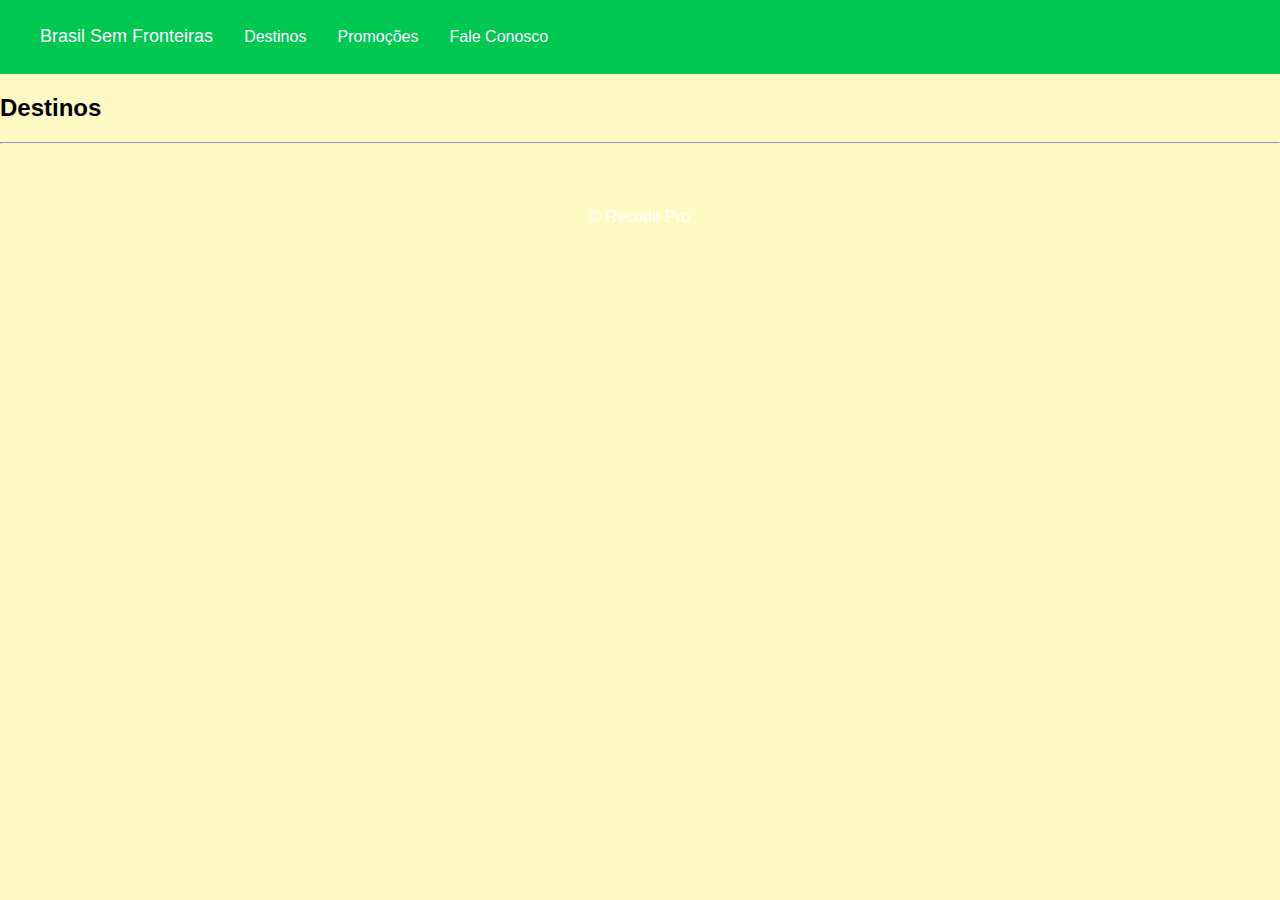
==== ProjetoHTML_CSS/Destinos.html @ defb5f7a "Atualização dos arquivos" ====
<!DOCTYPE html>
<html lang="pt-br">

<head>
    <meta charset="UTF-8">
    <title>Destinos</title>
    <link rel="stylesheet" href="css/stylo.css">
</head>

<body>

    <nav class="menu">
        <a href="index.html" style="font-size: large;">Brasil Sem Fronteiras</a>
        <a href="Destinos.html">Destinos</a>
        <a href="Promocoes.html">Promoções</a>
        <a href="contato.html">Fale Conosco</a>
    </nav>
    <main>
        <h2>Destinos</h2>
        
    </main>


    

<hr>
    <footer id="rodape">
        
        <p>&copy; Recode Pro</p>
    </footer>


</body>

</html>
---- ProjetoHTML_CSS/css/stylo.css ----
html, body{
    font-family: Arial, Helvetica, sans-serif;
    background-color: #fff9c4;
    margin-top: 0px;
    margin-left: 0px;
    margin-right: 0px;
}

.menu a {
    color: white;
    text-decoration: none;
    padding: 10pt;
    
}
.menu{
    background-color:#00c853;
    text-decoration:none;
    padding: 20pt;
    
   
   
    
}
.principal{
    margin-left:80pt ;
    margin-right:80pt ;
    background-color:#0277bd ;
}
h1{
    color: white;
    font-size: 60px;
    font-family:'Trebuchet MS', 'Lucida Sans Unicode', 'Lucida Grande', 'Lucida Sans', Arial, sans-serif;
}  
p{
    color: white; 
}
#rodape{
    text-align: center;
    padding: 30pt;
    

    
}
.categorias{
    float: left;
    margin-bottom: 80%;
    margin-right: 50px;
    width: 250px;
    height: 100%;
    border: solid red;
    
}
.produtos{
    width: 100%;
}
.box_produto{
  display: inline-block;
 width: 250px;
 height: 250px;
  
    
    
}
.preco{
    color: red;
}
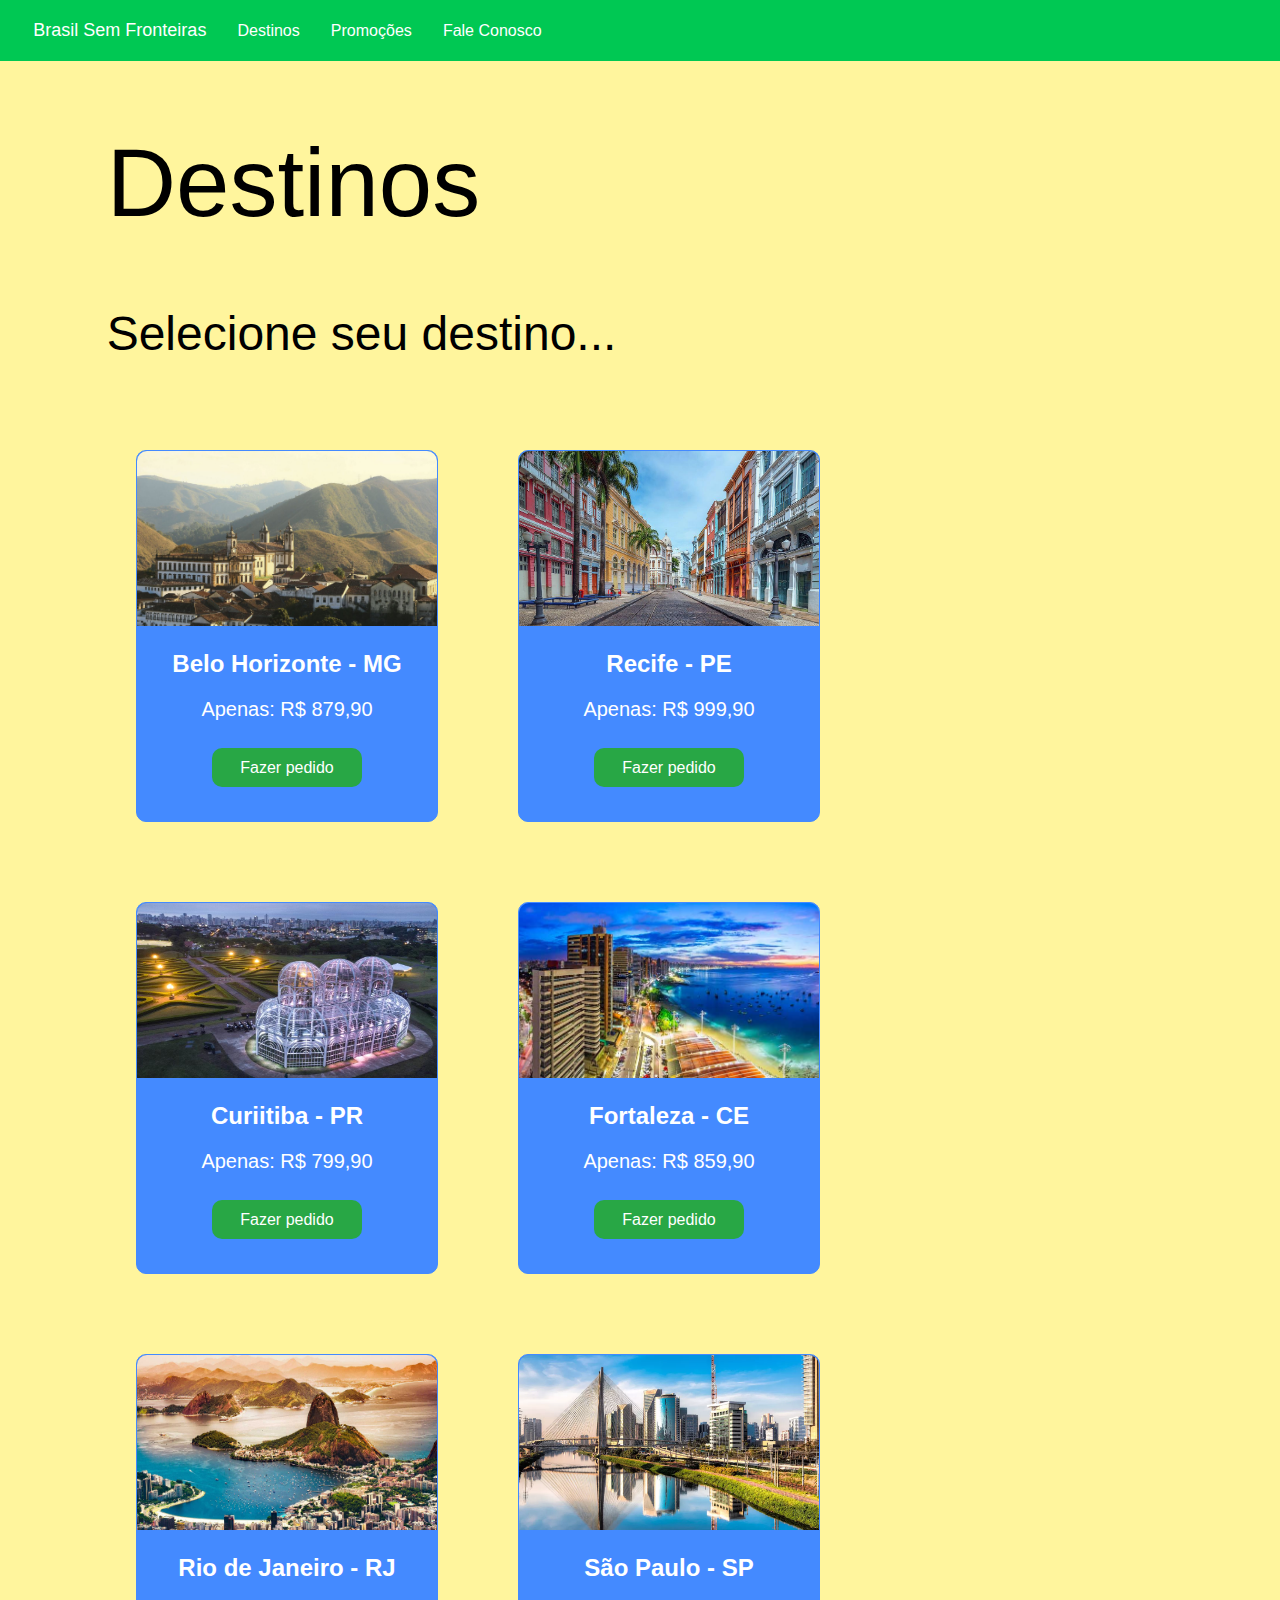
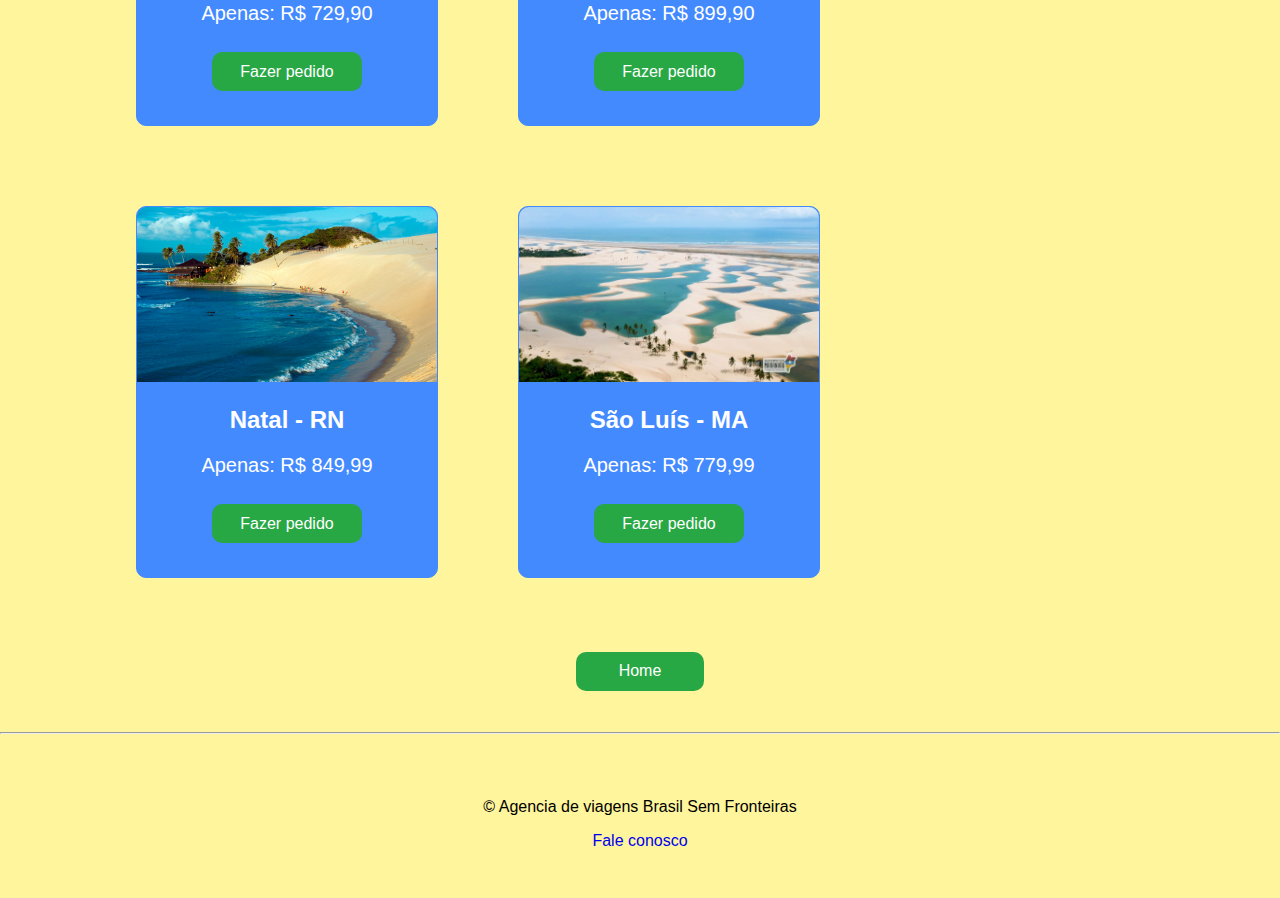
==== commit 31df067c: "Atualizações" ====
--- a/ProjetoHTML_CSS/Destinos.html
+++ b/ProjetoHTML_CSS/Destinos.html
@@ -4,7 +4,7 @@
 <head>
     <meta charset="UTF-8">
     <title>Destinos</title>
-    <link rel="stylesheet" href="css/stylo.css">
+    <link rel="stylesheet" href="css/style.css">
 </head>
 
 <body>
@@ -16,17 +16,101 @@
         <a href="contato.html">Fale Conosco</a>
     </nav>
     <main>
-        <h2>Destinos</h2>
+       
+
+        <div class="container">
+            <h1 class="tituloGrande2">Destinos</h1>
+            <h3 class="tituloMedio">Selecione seu destino...</h3>
+        </div>
+
+        <div class="container direcao">
+
+            <div class="cardPrincipal ">
+                <img class="imgCard" src="imagens/Destinos/bh.jpg" alt="bh" height="175px" width="300px">
+                <div>
+                    <h2 style="color: white;">Belo Horizonte - MG</h2>
+                    <p class="paragrafoCard">Apenas: R$ 879,90</p>
+                </div>
+                <a style="text-decoration: none;" class="botao " href="pedido.html">Fazer pedido</a>
+            </div>
+            <div class="cardPrincipal ">
+                <img class="imgCard" src="imagens/Destinos/REcife.jpg" alt="recife" height="175px" width="300px">
+                <div>
+                    <h2 style="color: white;">Recife - PE</h2>
+                    <p class="paragrafoCard">Apenas: R$ 999,90 </p>
+                </div>
+                <a style="text-decoration: none;" class="botao " href="pedido.html">Fazer pedido</a>
+            </div>
+            <div class="cardPrincipal ">
+                <img class="imgCard" src="imagens/Destinos/curitiba.jpg" alt="curitiba" height="175px" width="300px">
+                <div>
+                    <h2 style="color: white;">Curiitiba - PR</h2>
+                    <p class="paragrafoCard">Apenas: R$ 799,90</p>
+                </div>
+                <a style="text-decoration: none;" class="botao " href="pedido.html">Fazer pedido</a>
+            </div>
+            <div class="cardPrincipal ">
+                <img class="imgCard" src="imagens/Destinos/Fortaleza.jpg" alt="fotaleza" height="175px" width="300px">
+                <div>
+                    <h2 style="color: white;">Fortaleza - CE</h2>
+                    <p class="paragrafoCard">Apenas: R$ 859,90</p>
+                </div>
+                <a style="text-decoration: none;" class="botao " href="pedido.html">Fazer pedido</a>
+            </div>
+            <div class="cardPrincipal ">
+                <img class="imgCard" src="imagens/Destinos/rio.jpg" alt="rio" height="175px" width="300px">
+                <div>
+                    <h2 style="color: white;">Rio de Janeiro - RJ</h2>
+                    <p class="paragrafoCard">Apenas: R$ 729,90</p>
+                </div>
+                <a style="text-decoration: none;" class="botao " href="pedido.html">Fazer pedido</a>
+            </div>
+            <div class="cardPrincipal ">
+                <img class="imgCard" src="imagens/Destinos/sao_paulo.webp" alt="sao_paulo" height="175px" width="300px">
+                <div>
+                    <h2 style="color: white;">São Paulo - SP</h2>
+                    <p class="paragrafoCard">Apenas: R$ 899,90</p>
+                </div>
+                <a style="text-decoration: none;" class="botao " href="pedido.html">Fazer pedido</a>
+            </div>
+            <div class="cardPrincipal ">
+                <img class="imgCard" src="imagens/Destinos/Natal.jpg" alt="natal" height="175px" width="300px">
+                <div>
+                    <h2 style="color: white;">Natal - RN</h2>
+                    <p class="paragrafoCard">Apenas: R$ 849,99</p>
+                </div>
+                <a style="text-decoration: none;" class="botao " href="pedido.html">Fazer pedido</a>
+            </div>
+            <div class="cardPrincipal ">
+                <img class="imgCard" src="imagens/Destinos/sao_luis.jpg" alt="sao_luis" height="175px" width="300px">
+                <div>
+                    <h2 style="color: white;">São Luís - MA</h2>
+                    <p class="paragrafoCard">Apenas: R$ 779,99</p>
+                </div>
+                <a style="text-decoration: none;" class="botao " href="pedido.html">Fazer pedido</a>
+            </div>
+            
+            
+            
+        </div>
+        <div class="botaoCenter">
+            <a style="text-decoration: none;" class="botaoHome" href="index.html">Home</a>
+        </div>
         
+
+
     </main>
 
 
-    
 
-<hr>
+
+    <hr>
+
     <footer id="rodape">
-        
-        <p>&copy; Recode Pro</p>
+
+
+        <p>&copy; Agencia de viagens Brasil Sem Fronteiras </p><a style="text-decoration: none;"
+            href="Contato.html">Fale conosco</a>
     </footer>
 
 
--- a/ProjetoHTML_CSS/css/style.css
+++ b/ProjetoHTML_CSS/css/style.css
@@ -0,0 +1,203 @@
+html, body {
+    font-family: Arial, Helvetica, sans-serif;
+    background-color:#fff59d;
+    margin-top: 0px;
+    margin-left: 0px;
+    margin-right: 0px;
+}
+
+.menu a {
+    color: white;
+    text-decoration: none;
+    padding: 10pt;
+
+}
+
+.menu {
+    background-color: #00c853;
+    text-decoration: none;
+    padding: 15pt;
+
+}
+
+.principal {
+    margin-left: 80pt;
+    margin-right: 80pt;
+    background-color: #448aff;
+    padding-bottom: 70pt;
+}
+.container{
+    margin-left: 80pt;
+    margin-right: 80pt;
+    
+    
+
+}
+
+.tituloGrande {
+    color: white;
+    text-align: center;
+    font-size: 6rem;
+    font-weight: 300;
+    line-height: 1.2;
+    
+}
+.tituloGrande2{
+    color: black;
+    font-size: 6rem;
+    font-weight: 300;
+    line-height: 1.2;
+}
+.tituloMedio{
+    color: black;
+    font-size: 3rem;
+    font-weight: 1;
+    line-height: 1.2;
+}
+
+.paragrafoPriincipal {
+    color: white;
+    text-align: center;
+    font-size: 1.25rem;
+    font-weight: 300;
+}
+.paragrafoCard{
+    color: white;
+    text-align: center;
+    font-size: 1.25rem;
+    font-weight: 300;
+}
+.cardPrincipal{
+    width:300px ;
+    height: 370px;
+    border: solid #448aff;
+    border-width: 1px;
+    margin: 40px;
+    padding: 0px;
+    border-radius: 10px;
+    text-align: center;
+    background-color:#448aff ;
+    
+   
+    
+}
+.direcao{
+    
+    width:85%;
+    display: flex;
+    justify-content: left;
+    align-items: flex-end;
+    flex-wrap: wrap;
+    margin: 0 auto;
+    
+
+    
+}
+.imgCard{
+    margin: 0px;
+    justify-content: center;
+    align-items: center;
+    padding: 0px;
+    border-radius: 10px 10px 0px 0px;
+    
+}
+
+.botaoGrande {
+    display: block;
+    width: 100%;
+    color: #fff;
+    background-color: #28a745;
+    border-color: #28a745;
+    padding-bottom: 15pt;
+    padding-top: 15pt;
+    margin-top: 20pt;
+    text-align: center;
+    border-radius: 10px;
+
+
+}
+.botao{
+    display: inline-block;
+    width: 50%;
+    color: #fff;
+    background-color: #28a745;
+    border-color: #28a745;
+    padding-bottom: 8pt;
+    padding-top: 8pt;
+    margin-top: 5pt;
+    margin-bottom: 25pt;
+    text-align: center;
+    border-radius: 10px;
+    align-content: center;
+    justify-content: center;
+    
+}
+.botaoHome{
+    display: block;
+    width: 10%;
+    color: #fff;
+    background-color: #28a745;
+    border-color: #28a745;
+    padding-bottom: 8pt;
+    padding-top: 8pt;
+    margin-top: 25pt;
+    margin-bottom:25pt;
+    text-align: center;
+    border-radius: 10px;
+   
+}
+.botaoCenter{
+display: flex;
+justify-content: center;
+}
+.molde{
+    margin-left: 80pt;
+    margin-right: 80pt;
+    
+}
+
+#rodape {
+    text-align: center;
+    padding: 30pt;
+
+
+
+}
+
+.categorias {
+    float: left;
+    margin-bottom: 80%;
+    margin-right: 50px;
+    width: 250px;
+    height: 100%;
+    border: solid red;
+
+}
+
+.produtos {
+    width: 100%;
+}
+
+.box_produto {
+    display: inline-block;
+    width: 250px;
+    height: 250px;
+
+
+
+}
+input{
+    height: 25px;
+    width: 400px;
+    border-radius: 5px;
+    border:solid black 1px;
+}
+select{
+    height: 25px;
+    width: 400px;
+    border-radius: 5px;
+    border:solid black 1px;
+}
+
+
+    
